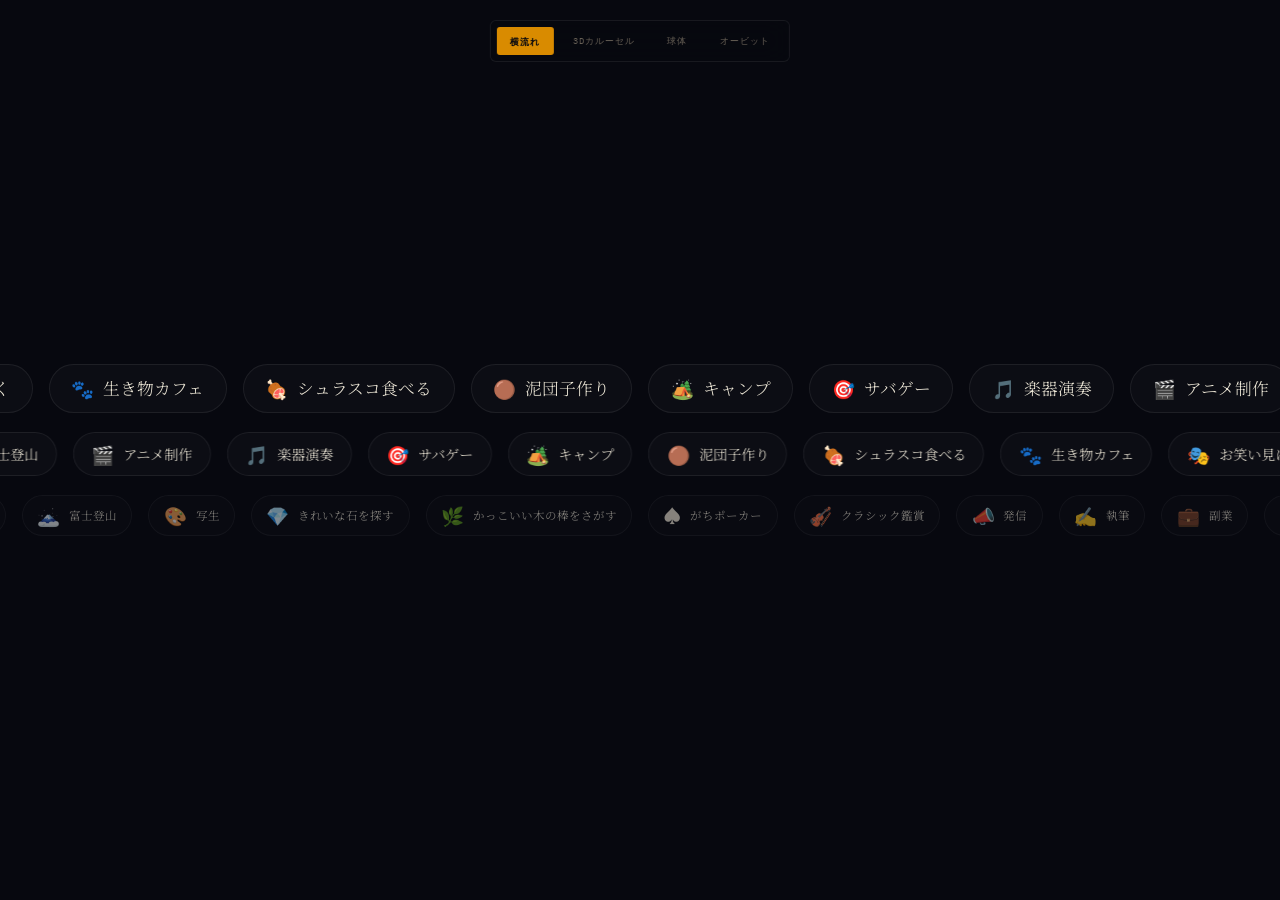
==== demo.html @ 45d4da0f "[codex] 泥団子作りをやってみたいことに追加" ====
<!DOCTYPE html>
<html lang="ja">
<head>
  <meta charset="UTF-8">
  <meta name="viewport" content="width=device-width, initial-scale=1.0">
  <title>やりたいことリスト — デモ比較</title>
  <link rel="preconnect" href="https://fonts.googleapis.com">
  <link rel="preconnect" href="https://fonts.gstatic.com" crossorigin>
  <link href="https://fonts.googleapis.com/css2?family=Noto+Serif+JP:wght@400;700;900&family=Noto+Sans+JP:wght@300;400;500&family=IBM+Plex+Mono:wght@400;600&display=swap" rel="stylesheet">
  <style>
    :root {
      --bg:       #07080f;
      --text:     #eee8d8;
      --text-2:   #6a6358;
      --text-3:   #2e2b26;
      --amber:    #d98b00;
      --amber-br: #f5a800;
      --amber-gl: rgba(217,139,0,.12);
      --teal:     #38c9b8;
      --border:   rgba(255,255,255,0.07);
      --serif:    'Noto Serif JP', serif;
      --sans:     'Noto Sans JP', sans-serif;
      --mono:     'IBM Plex Mono', monospace;
    }
    *, *::before, *::after { box-sizing: border-box; margin: 0; padding: 0; }
    body {
      background: var(--bg);
      color: var(--text);
      font-family: var(--sans);
      font-weight: 300;
      overflow: hidden;
      height: 100vh;
      -webkit-font-smoothing: antialiased;
    }

    /* ═══ NAV ═══ */
    .nav {
      position: fixed;
      top: 1.25rem; left: 50%;
      transform: translateX(-50%);
      z-index: 200;
      display: flex;
      gap: .3rem;
      background: rgba(7,8,15,.88);
      border: 1px solid var(--border);
      padding: .35rem;
      border-radius: 6px;
      backdrop-filter: blur(14px);
    }
    .nav-btn {
      font-family: var(--mono);
      font-size: .58rem;
      letter-spacing: .12em;
      padding: .4rem .85rem;
      border: none; border-radius: 3px;
      background: transparent;
      color: var(--text-2);
      cursor: pointer;
      transition: color .18s, background .18s;
    }
    .nav-btn:hover { color: var(--text); }
    .nav-btn.on { background: var(--amber); color: #07080f; font-weight: 600; }

    /* ═══ VIEW SHELLS ═══ */
    .view {
      position: fixed; inset: 0;
      display: none;
      align-items: center;
      justify-content: center;
      overflow: hidden;
    }
    .view.on { display: flex; }

    /* ━━━━━━━━━━━━━━━━━━━━━━━━━━━
       MODE 1  MARQUEE
    ━━━━━━━━━━━━━━━━━━━━━━━━━━━ */
    #v-marquee {
      flex-direction: column;
      gap: 1.2rem;
      overflow: hidden;
    }
    .mq-row {
      display: flex;
      gap: 1rem;
      white-space: nowrap;
      will-change: transform;
    }
    .mq-row.r1 { animation: mLeft  40s linear infinite; }
    .mq-row.r2 { animation: mRight 32s linear infinite; }
    .mq-row.r3 { animation: mLeft  48s linear infinite; }
    .mq-row:hover { animation-play-state: paused; }
    @keyframes mLeft  { from{transform:translateX(0)}   to{transform:translateX(-50%)} }
    @keyframes mRight { from{transform:translateX(-50%)} to{transform:translateX(0)} }
    .chip {
      display: inline-flex;
      align-items: center;
      gap: .55rem;
      padding: .65rem 1.35rem;
      border: 1px solid var(--border);
      border-radius: 100px;
      background: rgba(255,255,255,.025);
      font-family: var(--serif);
      font-size: 1rem;
      color: var(--text);
      white-space: nowrap;
      transition: border-color .2s, background .2s;
      cursor: default;
      flex-shrink: 0;
    }
    .chip:hover { border-color: var(--amber); background: var(--amber-gl); }
    .chip .ci { font-size: 1.15rem; }
    /* size variants for rows */
    .r1 .chip { font-size: 1.05rem; }
    .r2 .chip { font-size: .88rem;  padding: .5rem 1.1rem; }
    .r3 .chip { font-size: .72rem;  padding: .4rem .9rem;  opacity: .55; }

    /* ━━━━━━━━━━━━━━━━━━━━━━━━━━━
       MODE 2  3D CAROUSEL
    ━━━━━━━━━━━━━━━━━━━━━━━━━━━ */
    #v-carousel { perspective: 1400px; cursor: grab; user-select: none; }
    #v-carousel:active { cursor: grabbing; }
    .cr-stage {
      position: relative;
      transform-style: preserve-3d;
    }
    .cr-card {
      position: absolute;
      transform-style: preserve-3d;
      display: flex;
      flex-direction: column;
      align-items: center;
      justify-content: center;
      gap: .45rem;
      background: rgba(255,255,255,.038);
      border: 1px solid rgba(255,255,255,.1);
      border-radius: 6px;
      font-family: var(--serif);
      font-weight: 700;
      color: var(--text);
      text-align: center;
      cursor: default;
      backface-visibility: hidden;
      -webkit-backface-visibility: hidden;
    }
    .cr-card .cr-ic { font-size: 1.05rem; }
    .cr-card .cr-tx { font-size: .7rem; }

    /* ━━━━━━━━━━━━━━━━━━━━━━━━━━━
       MODE 3  SPHERE
    ━━━━━━━━━━━━━━━━━━━━━━━━━━━ */
    #v-sphere { position: fixed; inset: 0; }
    .sp-tag {
      position: absolute;
      white-space: nowrap;
      font-family: var(--serif);
      font-weight: 700;
      pointer-events: none;
      user-select: none;
      transform-origin: center center;
    }

    /* ━━━━━━━━━━━━━━━━━━━━━━━━━━━
       MODE 4  ORBIT
    ━━━━━━━━━━━━━━━━━━━━━━━━━━━ */
    #v-orbit { position: fixed; inset: 0; }
    .ob-ring {
      position: absolute;
      border-radius: 50%;
      pointer-events: none;
    }
    .ob-dot {
      position: absolute;
      white-space: nowrap;
      font-family: var(--serif);
      font-weight: 700;
      font-size: .82rem;
      padding: .2rem .65rem;
      border-radius: 100px;
      pointer-events: none;
      user-select: none;
    }
  </style>
</head>
<body>

<nav class="nav">
  <button class="nav-btn on" data-m="marquee">横流れ</button>
  <button class="nav-btn"    data-m="carousel">3Dカルーセル</button>
  <button class="nav-btn"    data-m="sphere">球体</button>
  <button class="nav-btn"    data-m="orbit">オービット</button>
</nav>

<div id="v-marquee"  class="view on"></div>
<div id="v-carousel" class="view"></div>
<div id="v-sphere"   class="view"></div>
<div id="v-orbit"    class="view"></div>

<script>
const items = [
  {e:'🏕️', t:'キャンプ'},
  {e:'🎯', t:'サバゲー'},
  {e:'🎵', t:'楽器演奏'},
  {e:'🎬', t:'アニメ制作'},
  {e:'🗻', t:'富士登山'},
  {e:'🎨', t:'写生'},
  {e:'💎', t:'きれいな石を探す'},
  {e:'🌿', t:'かっこいい木の棒をさがす'},
  {e:'♠️', t:'がちポーカー'},
  {e:'🎻', t:'クラシック鑑賞'},
  {e:'📣', t:'発信'},
  {e:'✍️', t:'執筆'},
  {e:'💼', t:'副業'},
  {e:'📈', t:'経営'},
  {e:'🍕', t:'ピザづくり'},
  {e:'❄️', t:'かまくらづくり'},
  {e:'⭐', t:'星を見る（がちの）'},
  {e:'🔨', t:'日曜大工（土曜でも可）'},
  {e:'🌌', t:'オーロラを見る'},
  {e:'🔍', t:'趣味を見つける'},
  {e:'☕', t:'カフェ巡り'},
  {e:'💬', t:'座談会'},
  {e:'🏹', t:'アーチェリー'},
  {e:'🎋', t:'弓道'},
  {e:'📱', t:'アプリ開発'},
  {e:'👨‍🍳', t:'料理教室'},
  {e:'🙏', t:'テクノ法要'},
  {e:'🧳', t:'一人旅'},
  {e:'⛴️', t:'フェリーに乗る'},
  {e:'🎭', t:'お笑い見に行く'},
  {e:'🐾', t:'生き物カフェ'},
  {e:'🍖', t:'シュラスコ食べる'},
  {e:'🟤', t:'泥団子作り'},
];

/* ─── NAV ─── */
let rafs = {};
function stopAll(){
  if (_crCleanup) { _crCleanup(); _crCleanup = null; }
  Object.values(rafs).forEach(cancelAnimationFrame);
  rafs = {};
}

document.querySelectorAll('.nav-btn').forEach(btn => {
  btn.addEventListener('click', () => {
    stopAll();
    document.querySelectorAll('.nav-btn').forEach(b=>b.classList.remove('on'));
    document.querySelectorAll('.view').forEach(v=>v.classList.remove('on'));
    btn.classList.add('on');
    const m = btn.dataset.m;
    document.getElementById(`v-${m}`).classList.add('on');
    ({marquee:initMarquee, carousel:initCarousel, sphere:initSphere, orbit:initOrbit})[m]();
  });
});

/* ═══════════════════════════════
   MODE 1  MARQUEE
═══════════════════════════════ */
function initMarquee(){
  const root = document.getElementById('v-marquee');
  if(root.childElementCount) return;

  const mk = (it) => {
    const el = document.createElement('div');
    el.className='chip';
    el.innerHTML=`<span class="ci">${it.e}</span>${it.t}`;
    return el;
  };
  const mkRow = (cls, list) => {
    const row = document.createElement('div');
    row.className = `mq-row ${cls}`;
    // duplicate for seamless loop
    [...list,...list].forEach(it => row.appendChild(mk(it)));
    return row;
  };
  root.appendChild(mkRow('r1', items));
  root.appendChild(mkRow('r2', [...items].reverse()));
  root.appendChild(mkRow('r3', [...items.slice(8),...items.slice(0,8)]));
}
initMarquee();

/* ═══════════════════════════════
   MODE 2  3D CAROUSEL
═══════════════════════════════ */
let _crCleanup = null;

function initCarousel(){
  if (_crCleanup) { _crCleanup(); _crCleanup = null; }

  const root = document.getElementById('v-carousel');
  root.innerHTML = '';

  const n = items.length;
  const cardW = 85, cardH = 62;
  const radius = Math.round((n * 160) / (2 * Math.PI)); /* 間隔固定で元のサイズ */

  const stage = document.createElement('div');
  stage.className = 'cr-stage';
  stage.style.cssText = `width:${cardW}px;height:${cardH}px;`;

  const cards = [];
  items.forEach((it, i) => {
    const card = document.createElement('div');
    card.className = 'cr-card';
    card.style.cssText =
      `width:${cardW}px;height:${cardH}px;`+
      `left:${-cardW/2}px;top:${-cardH/2}px;`+
      `transform:rotateY(${(360/n)*i}deg) translateZ(${radius}px);`;
    card.innerHTML=`<span class="cr-ic">${it.e}</span><span class="cr-tx">${it.t}</span>`;
    stage.appendChild(card);
    cards.push({ el: card, baseAngle: (360/n)*i });
  });
  root.appendChild(stage);

  const AUTO_SPEED = 0.04;
  let ang = 0, vel = 0, dragging = false, lastX = 0;

  const onDown = e => {
    dragging = true;
    lastX = e.touches ? e.touches[0].clientX : e.clientX;
    vel = 0;
  };
  const onMove = e => {
    if (!dragging) return;
    const x = e.touches ? e.touches[0].clientX : e.clientX;
    const dx = x - lastX;
    vel = dx * 0.15;      /* 感度を下げた */
    ang += dx * 0.10;
    lastX = x;
  };
  const onUp = () => { dragging = false; };

  root.addEventListener('mousedown',  onDown);
  root.addEventListener('touchstart', onDown, {passive:true});
  window.addEventListener('mousemove',  onMove);
  window.addEventListener('touchmove',  onMove, {passive:true});
  window.addEventListener('mouseup',  onUp);
  window.addEventListener('touchend', onUp);

  function tick(){
    if (dragging) {
      /* user controls */
    } else if (Math.abs(vel) > 0.05) {
      ang += vel;
      vel *= 0.92;
    } else {
      ang += AUTO_SPEED;
      vel = 0;
    }
    stage.style.transform = `rotateY(${ang}deg)`;

    /* 端ほど透明：実効角度のcosで不透明度を計算 */
    cards.forEach(({ el, baseAngle }) => {
      const eff = ((baseAngle + ang) % 360 + 360) % 360;
      const op  = Math.max(0, Math.cos(eff * Math.PI / 180));
      el.style.opacity = op.toFixed(3);
    });

    rafs.carousel = requestAnimationFrame(tick);
  }
  tick();

  _crCleanup = () => {
    root.removeEventListener('mousedown',  onDown);
    root.removeEventListener('touchstart', onDown);
    window.removeEventListener('mousemove',  onMove);
    window.removeEventListener('touchmove',  onMove);
    window.removeEventListener('mouseup',  onUp);
    window.removeEventListener('touchend', onUp);
  };
}

/* ═══════════════════════════════
   MODE 3  SPHERE
═══════════════════════════════ */
function initSphere(){
  const root = document.getElementById('v-sphere');
  root.innerHTML = '';

  const W = window.innerWidth, H = window.innerHeight;
  const R = Math.min(W,H) * 0.33;
  const fov = 560;
  const φ = (1+Math.sqrt(5))/2;

  const pts = items.map((it,i)=>{
    const θ = Math.acos(1 - 2*(i+.5)/items.length);
    const λ = 2*Math.PI*i/φ;
    return {
      ox: R*Math.sin(θ)*Math.cos(λ),
      oy: R*Math.sin(θ)*Math.sin(λ),
      oz: R*Math.cos(θ),
      it
    };
  });

  const tags = pts.map(p=>{
    const el = document.createElement('div');
    el.className='sp-tag';
    el.textContent=`${p.it.e} ${p.it.t}`;
    root.appendChild(el);
    return {el, ox:p.ox, oy:p.oy, oz:p.oz};
  });

  let ay=0, ax=0;
  function tick(){
    ay += 0.0045; ax += 0.0012;
    const cX=Math.cos(ax),sX=Math.sin(ax),cY=Math.cos(ay),sY=Math.sin(ay);

    // sort by z for painter's algorithm
    const projected = tags.map(({el,ox,oy,oz})=>{
      const x1=ox*cY-oz*sY, z1=ox*sY+oz*cY;
      const y2=oy*cX-z1*sX, z2=oy*sX+z1*cX;
      const s = fov/(fov+z2);
      return {el, px:W/2+x1*s, py:H/2+y2*s, s, z:z2};
    });
    projected.sort((a,b)=>a.z-b.z);
    projected.forEach(({el,px,py,s,z},i)=>{
      const op = .15 + ((z+R)/(2*R))*0.85;
      const fs = 0.65 + s*0.45;
      el.style.cssText=
        `left:${px}px;top:${py}px;`+
        `transform:translate(-50%,-50%) scale(${s.toFixed(3)});`+
        `opacity:${op.toFixed(3)};`+
        `font-size:${fs.toFixed(2)}rem;`+
        `z-index:${i};`+
        `color:${z>0?'#eee8d8':'#6a6358'};`;
    });
    rafs.sphere = requestAnimationFrame(tick);
  }
  tick();
}

/* ═══════════════════════════════
   MODE 4  ORBIT
═══════════════════════════════ */
function initOrbit(){
  const root = document.getElementById('v-orbit');
  root.innerHTML='';

  const W=window.innerWidth, H=window.innerHeight;
  const cx=W/2, cy=H/2;

  // ring definitions
  const defs=[
    {rx:200,ry:75,  tilt:0,   speed:0.0040, col:'rgba(217,139,0,',  items:items.slice(0,8)},
    {rx:330,ry:110, tilt:-.5, speed:-0.0028, col:'rgba(56,201,184,', items:items.slice(8,16)},
    {rx:450,ry:145, tilt:.35, speed:0.0018, col:'rgba(180,140,255,', items:items.slice(16)},
  ];

  // draw ellipse rings as SVG (behind dots)
  const svg = document.createElementNS('http://www.w3.org/2000/svg','svg');
  svg.style.cssText=`position:absolute;inset:0;width:100%;height:100%;pointer-events:none;`;
  defs.forEach(d=>{
    const el=document.createElementNS('http://www.w3.org/2000/svg','ellipse');
    el.setAttribute('cx',cx);
    el.setAttribute('cy',cy);
    el.setAttribute('rx',d.rx);
    el.setAttribute('ry',d.ry);
    el.setAttribute('fill','none');
    el.setAttribute('stroke',d.col+'0.18)');
    el.setAttribute('stroke-width','1');
    el.setAttribute('transform',`rotate(${(d.tilt*180/Math.PI).toFixed(1)},${cx},${cy})`);
    svg.appendChild(el);
  });
  root.appendChild(svg);

  // create dot elements
  const dotMeta = defs.flatMap((d,ri)=>
    d.items.map((it,j)=>({
      it, d, ri,
      a0: (2*Math.PI/d.items.length)*j
    }))
  );
  const colors = [
    ['rgba(217,139,0,.12)','rgba(217,139,0,.45)'],
    ['rgba(56,201,184,.10)','rgba(56,201,184,.45)'],
    ['rgba(180,140,255,.10)','rgba(180,140,255,.45)'],
  ];
  const dots = dotMeta.map(({it,ri})=>{
    const el=document.createElement('div');
    el.className='ob-dot';
    el.innerHTML=`${it.e} ${it.t}`;
    const [bg,bd]=colors[ri];
    el.style.background=bg;
    el.style.border=`1px solid ${bd}`;
    el.style.color=ri===0?'#f5a800':ri===1?'#38c9b8':'#c4a8ff';
    root.appendChild(el);
    return el;
  });

  let t=0;
  function tick(){
    t++;
    dotMeta.forEach(({d,a0},i)=>{
      const a = a0 + t*d.speed;
      // parametric ellipse + tilt rotation
      const ex = d.rx*Math.cos(a);
      const ey = d.ry*Math.sin(a);
      // apply tilt (rotate around x-axis approximation via y scaling)
      const cosT=Math.cos(d.tilt), sinT=Math.sin(d.tilt);
      const px = cx + ex*cosT - ey*sinT*0.3;
      const py = cy + ex*sinT*0.3 + ey*cosT;
      dots[i].style.left=`${px}px`;
      dots[i].style.top=`${py}px`;
      dots[i].style.transform='translate(-50%,-50%)';
    });
    rafs.orbit=requestAnimationFrame(tick);
  }
  tick();
}
</script>
</body>
</html>
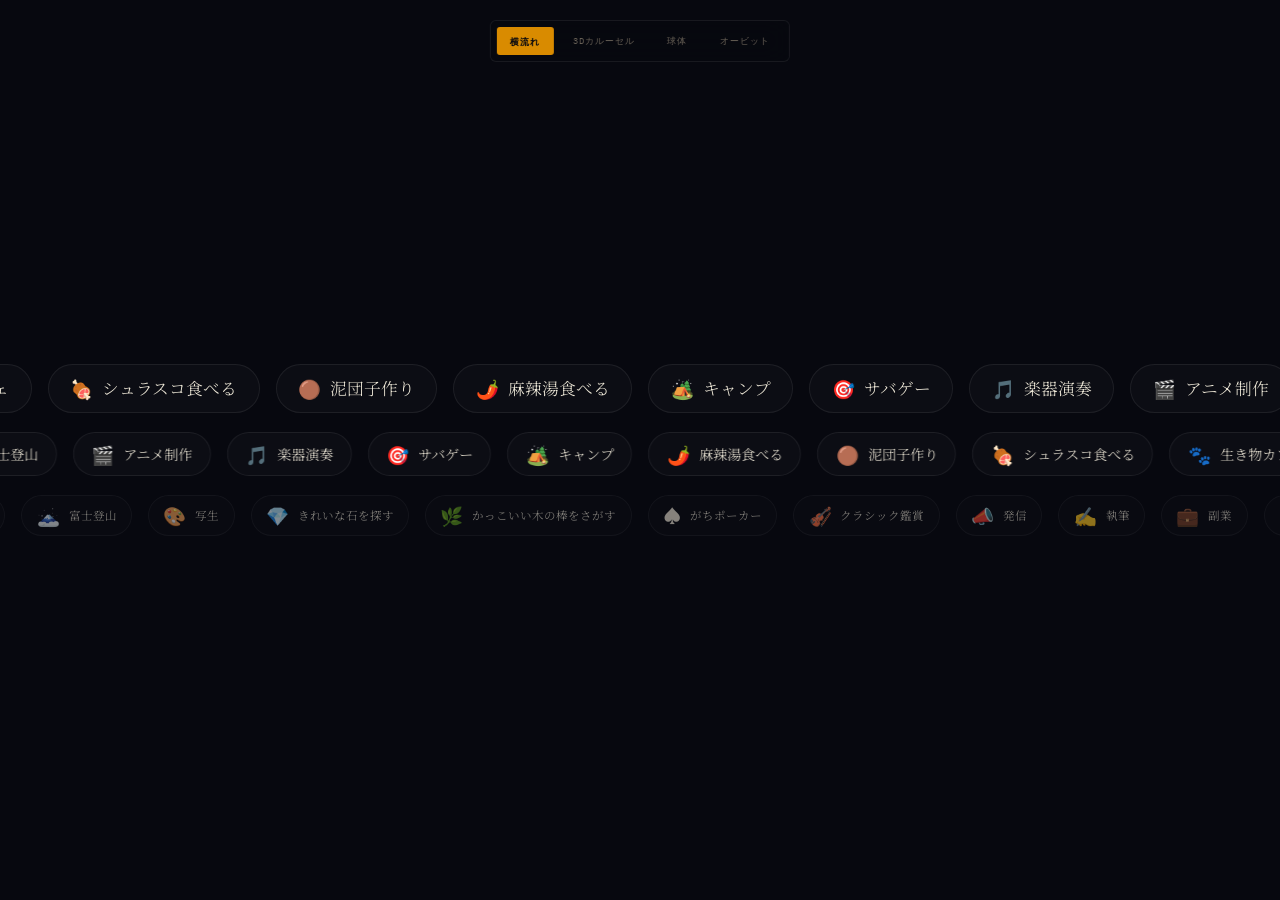
==== commit bdcf3741: "やってみたいことに麻辣湯を追加" ====
--- a/demo.html
+++ b/demo.html
@@ -230,6 +230,7 @@
   {e:'🐾', t:'生き物カフェ'},
   {e:'🍖', t:'シュラスコ食べる'},
   {e:'🟤', t:'泥団子作り'},
+  {e:'🌶️', t:'麻辣湯食べる'},
 ];
 
 /* ─── NAV ─── */
